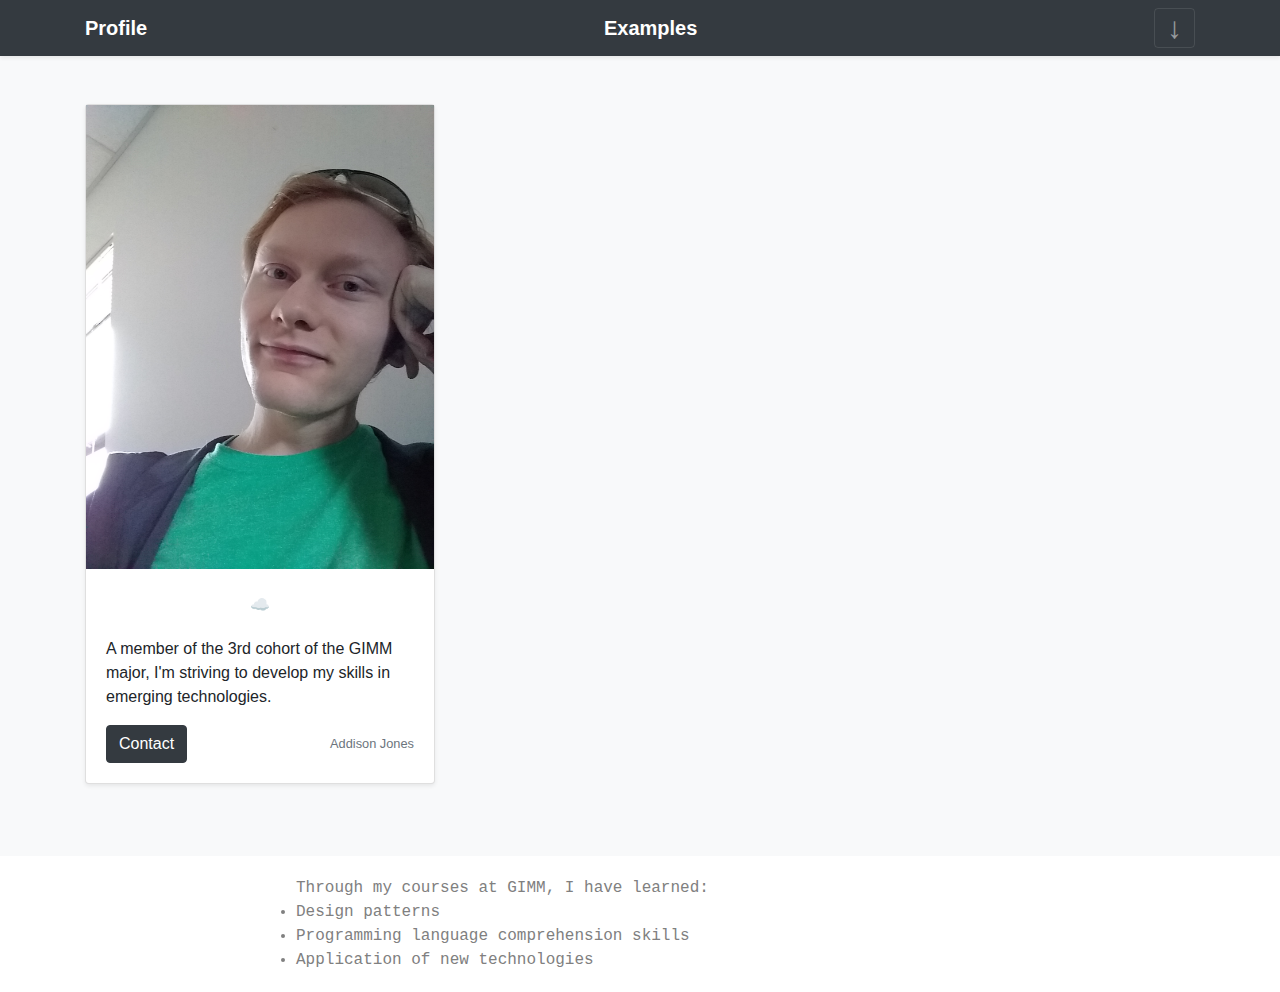
==== Profile.html @ e0e012a5 "Initial Upload" ====
<!doctype html>
<html lang="en">
<style>
    #symbols {
        font-size: 30px;
    }
</style>
<head>
    <link rel="stylesheet" href="https://stackpath.bootstrapcdn.com/bootstrap/4.3.1/css/bootstrap.min.css" integrity="sha384-ggOyR0iXCbMQv3Xipma34MD+dH/1fQ784/j6cY/iJTQUOhcWr7x9JvoRxT2MZw1T" crossorigin="anonymous">
    <link rel="stylesheet" type="text/css" href="StyleSheet_1.css">
    <title>Addison Jones' GIMM Portfolio</title>
</head>
<body>
    <header>
        <div class="bg-dark collapse" id="navbarHeader" style="">
            <div class="container">
                <div class="row">
                    <div class="col-sm-8 col-md-7 py-4">
                        <h4 class="text-white">Addison Jones' GIMM Portfolio</h4>
                        <p class="text-muted">My works and skills gained from Games, Interactive, and Mobile Media at Boise State University.</p>
                    </div>
                    <div class="col-sm-4 offset-md-1 py-4">
                        <h4 class="text-white">Pages</h4>
                        <ul class="list-unstyled">
                          <li><a href="Profile.html" class="text-white">Profile</a></li>
                          <li><a href="skillList.html" class="text-white">Skill List</a></li>
                          <li><a href="Examples.html" class="text-white">Examples</a></li>
                        </ul>
                    </div>
                </div>
            </div>
        </div>
        <div class="navbar navbar-dark bg-dark shadow-sm">
            <div class="container d-flex justify-content-between">
                <a href="#" class="navbar-brand d-flex align-items-center">
                    <strong>Profile</strong>
                </a>
                <a href="Examples.html" class="navbar-brand d-flex align-items-center"><strong>Examples</strong></a>
                <button class="navbar-toggler" type="button" data-toggle="collapse" data-target="#navbarHeader" aria-controls="navbarHeader" aria-expanded="false" aria-label="Toggle navigation">
                    <span class="" id="symbols">&#8595</span>
                </button>
            </div>
        </div>
    </header>
    <div class="album py-5 bg-light">
        <div class="container">
            <div class="row">
                <br>
                <br>
                <div class="col-md-4">
                    <div class="card mb-4 shadow-sm">
                        <img src="images/ajones.jpg" width="100%" height="100%">
                        <br>
                        <center x="50%" y="50%" fill="#eceeef" dy=".3em">&#9729</center>
                        <div class="card-body">
                            <p class="card-text">
                                A member of the 3rd cohort of the GIMM major, I'm striving to develop my skills in emerging technologies.
                            </p>
                            <div class="d-flex justify-content-between align-items-center">
                                <div class="btn-group">
                                    <a href="mailto:addisonjones@u.boisestate.edu"><button type="button" class="btn btn-dark">Contact</button></a>
                                </div>
                                <small class="text-muted">Addison Jones</small>
                            </div>
                        </div>
                    </div>
                </div>

            </div>
        </div>
    </div>
    <script src="https://code.jquery.com/jquery-3.3.1.slim.min.js" integrity="sha384-q8i/X+965DzO0rT7abK41JStQIAqVgRVzpbzo5smXKp4YfRvH+8abtTE1Pi6jizo" crossorigin="anonymous"></script>
    <script src="https://cdnjs.cloudflare.com/ajax/libs/popper.js/1.14.7/umd/popper.min.js" integrity="sha384-UO2eT0CpHqdSJQ6hJty5KVphtPhzWj9WO1clHTMGa3JDZwrnQq4sF86dIHNDz0W1" crossorigin="anonymous"></script>
    <script src="https://stackpath.bootstrapcdn.com/bootstrap/4.3.1/js/bootstrap.min.js" integrity="sha384-JjSmVgyd0p3pXB1rRibZUAYoIIy6OrQ6VrjIEaFf/nJGzIxFDsf4x0xIM+B07jRM" crossorigin="anonymous"></script>
</body>
<div>
    <p>
        <ul class="skillset-text" style="margin-left:20%">
          Through my courses at GIMM, I have learned:
            <li>Design patterns</li>
            <li>Programming language comprehension skills</li>
            <li>Application of new technologies</li>
        </ul>
    </p>
</div>
---- StyleSheet_1.css ----
﻿@charset "UTF-8";
/* CSS Document */

h1 {
    color:gray;
  }
  .name-text {
    font-size: 30px;
    color: gray;
    font-family: monospace;
  }
  .bio-content-text {
    font-size: 16px;
    color: gray;
    font-family: monospace;
    margin: 20px;
  }

  .skillset-text {
    font-size: 16px;
    color: gray;
    font-family: monospace;
    margin: 20px;
  }

  .sidenav {
  height: 100%;
  width: 160px;
  position: fixed;
  z-index: 1;
  top: 0;
  left: 0;
  background-color: #111;
  overflow-x: hidden;
  padding-top: 20px;
}

.sidenav a {
  padding: 6px 8px 6px 16px;
  text-decoration: none;
  font-size: 25px;
  color: #818181;
  display: block;
}

.sidenav a:hover {
  color: #f1f1f1;
}

.main {
  margin-left: 160px; /* Same as the width of the sidenav */
  font-size: 28px; /* Increased text to enable scrolling */
  padding: 0px 10px;
}

.rotate270 {
    -webkit-transform: rotate(270deg);
    -moz-transform: rotate(270deg);
    -o-transform: rotate(270deg);
    -ms-transform: rotate(270deg);
    transform: rotate(270deg);
}

@media screen and (max-height: 450px) {
  .sidenav {padding-top: 15px;}
  .sidenav a {font-size: 18px;}
}

#symbols {
    font-size: 30px;
}

.background {
    position: relative;
}

.button {
    position: absolute;
    right: 100px;
    bottom: 250px;
    background-color: white;
    border: solid;
    color: black;
    padding: 20px 30px;
    text-align: center;
    display: inline-block;
    font-size: 20px;
}

.text-header {
    position: absolute;
    bottom: 250px;
    left: 20px;
    color: black;
    font-size: 90px;
}

.text-body {
    position: absolute;
    bottom: 20px;
    left: 25px;
    color: black !important;
    text-align: left;
    font-size: 30px;
}

.thin-orange-border {
    border-color: orange;
    border-width: 5px;
    border-style: solid;
}

#harryText {
    color: white;
}
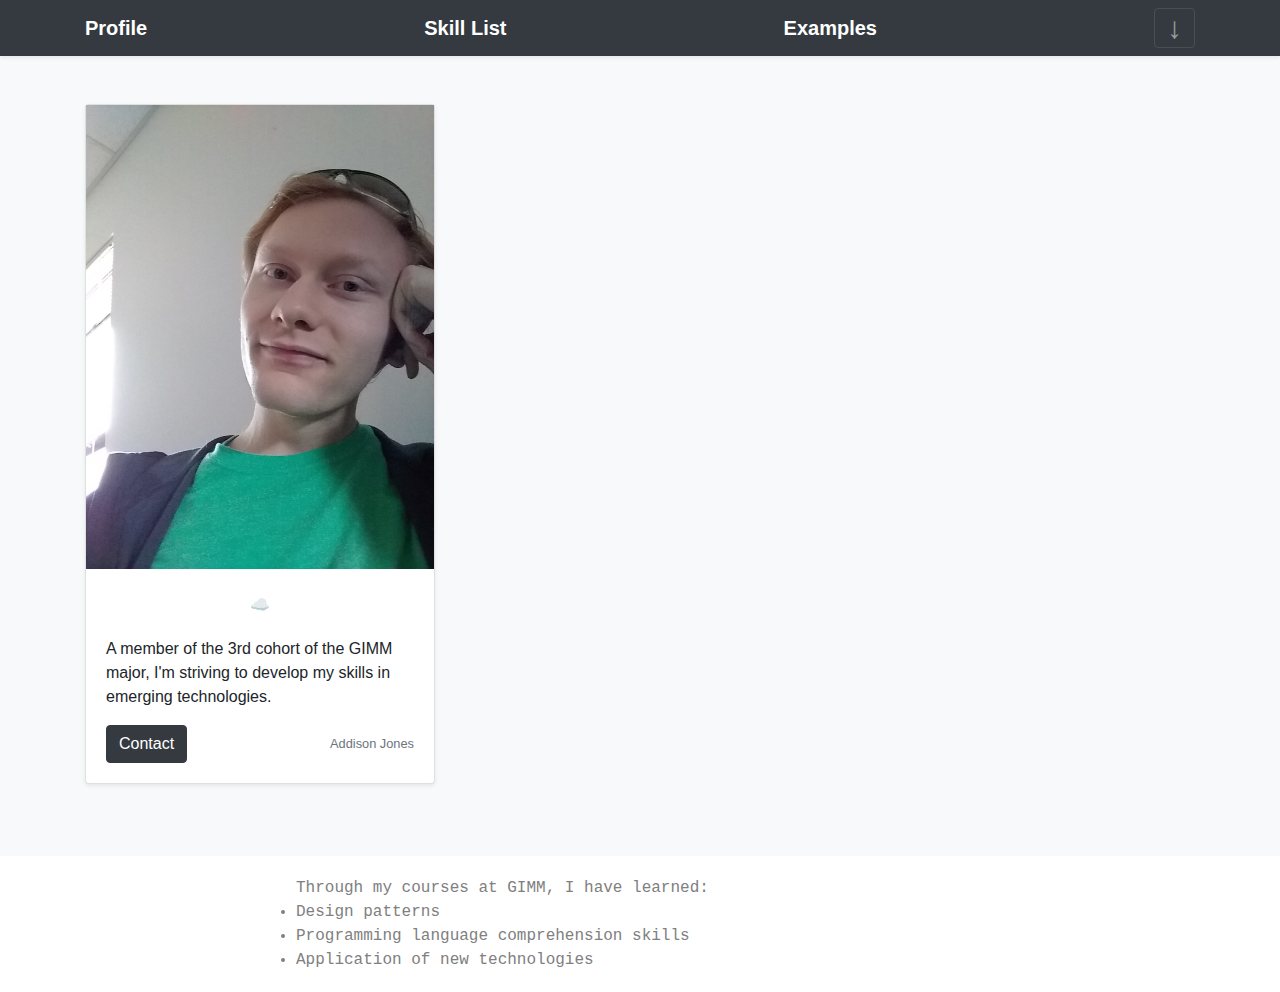
==== commit da38d471: "Fixed Navbar" ====
--- a/Profile.html
+++ b/Profile.html
@@ -35,7 +35,12 @@
                 <a href="#" class="navbar-brand d-flex align-items-center">
                     <strong>Profile</strong>
                 </a>
-                <a href="Examples.html" class="navbar-brand d-flex align-items-center"><strong>Examples</strong></a>
+                <a href="skillList.html" class="navbar-brand d-flex align-items-center">
+                  <strong>Skill List</strong>
+                </a>
+                <a href="Examples.html" class="navbar-brand d-flex align-items-center">
+                  <strong>Examples</strong>
+                </a>
                 <button class="navbar-toggler" type="button" data-toggle="collapse" data-target="#navbarHeader" aria-controls="navbarHeader" aria-expanded="false" aria-label="Toggle navigation">
                     <span class="" id="symbols">&#8595</span>
                 </button>
